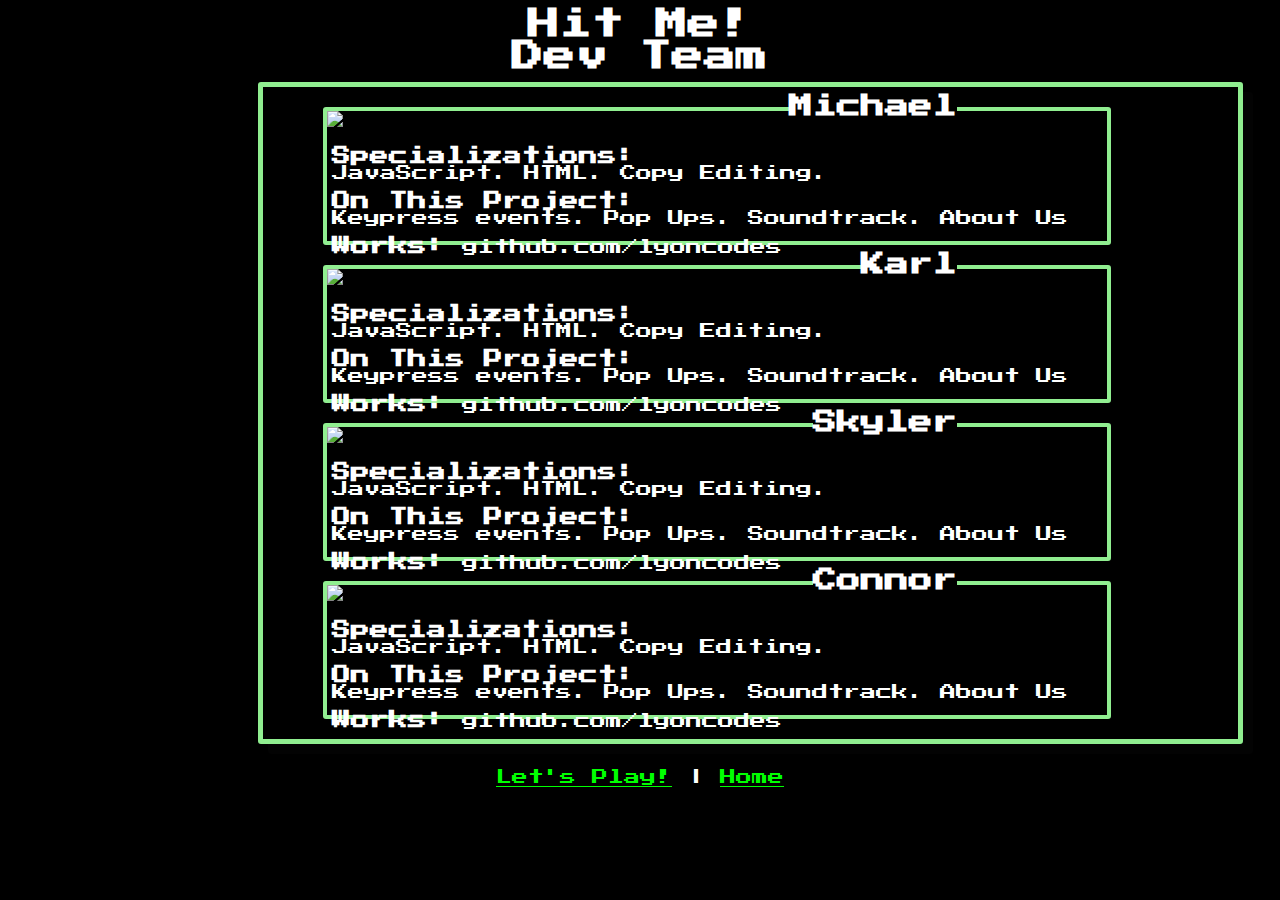
==== aboutUs.html @ 458bcae5 "Weds - EOD, CSS edits to style. Happy Halloween, hope we don't have any merge conflicts. (:O)" ====
<!DOCTYPE html>
<html lang="en">
<head>
  <meta charset="UTF-8">
  <meta name="viewport" content="width=device-width, initial-scale=1.0">
  <meta http-equiv="X-UA-Compatible" content="ie=edge">
  <title>About Hit Me!</title>
  <link rel="stylesheet" href="css/style.css"/>
</head>
<body>
<h1>Hit Me!</h1>
<h1>Dev Team</h1>

<div id = "mainBox">
      <div id = "profile">
          <img id ="portrait1" src = "img/8biticon.jpg">
          <h2 id = "nameDiv">Michael</h2>
      <div id = "specializations">
            <h3>Specializations:</h3>
            <p>JavaScript. HTML. Copy Editing.</p>
      </div>
      <div id = "contributions">
            <h3>On This Project:</h3>
            <p> Keypress events. Pop Ups. Soundtrack. About Us</p>
      </div>
      <div id = "links">
            <h3>Works:</h3>
            <p>github.com/lyoncodes</p>
      </div>
    </div> 

    <div id = "profile">
            <img id ="portrait2" src = "img/8biticon.jpg">
            <h2 id = "nameDiv">Karl</h2>
        <div id = "specializations">
            <h3>Specializations:</h3>
            <p>JavaScript. HTML. Copy Editing.</p>
        </div>
        <div id = "contributions">
            <h3>On This Project:</h3>
            <p> Keypress events. Pop Ups. Soundtrack. About Us</p>
        </div>
        <div id = "links">
            <h3>Works:</h3>
            <p>github.com/lyoncodes</p>
        </div>
    </div>

    <div id = "profile">
            <img id ="portrait3" src = "img/8biticon.jpg">
            <h2 id = "nameDiv">Skyler</h2>
        <div id = "specializations">
            <h3>Specializations:</h3>
            <p>JavaScript. HTML. Copy Editing.</p>
        </div>
        <div id = "contributions">
            <h3>On This Project:</h3>
            <p> Keypress events. Pop Ups. Soundtrack. About Us</p>
        </div>
        <div id = "links">
            <h3>Works:</h3>
            <p>github.com/lyoncodes</p>
        </div>
    </div>
    <div id = "profile">
            <img id ="portrait4" src = "img/8biticon.jpg">
            <h2 id = "nameDiv">Connor</h2>
        <div id = "specializations">
            <h3>Specializations:</h3>
            <p>JavaScript. HTML. Copy Editing.</p>
        </div>
        <div id = "contributions">
            <h3>On This Project:</h3>
            <p> Keypress events. Pop Ups. Soundtrack. About Us</p>
        </div>
        <div id = "links">
            <h3>Works:</h3>
            <p>github.com/lyoncodes</p>
        </div>
    </div>
</div>
<footer>
    <a href="game.html">Let's Play!</a> | <a href="home.html">Home</a>
</footer>
<script src="aboutUs.js"></script>
</body>
</html>
---- css/style.css ----
@import url(reset.css);
@import url('https://fonts.googleapis.com/css?family=Press+Start+2P');

#gameSpace {
	height: 600px;
	width: 960px;
	margin: auto;
	border: 5px solid black;
	background-color: green;
}
#shoe {
	float: right;
	margin: 10px 10px 0 0;
	height: 110px;
	width: 65px;
}
#playerHand {
	float: left;
	margin-top: 340px;
	height: 150px;
	width: 100%;
}
.playingCard {
	display: block;
}
/* POP UP CSS */
#popUpRules {
	float: left;
	margin-top: 10px;
	margin-left: 30px;
	padding: 18px;
    position: relative;
	cursor: pointer;
	border: 5px solid #00ff00;
	color: #00ff00;
    user-select: none;
}

/* The actual popup */
#popUpRules .rulesText {
	visibility: hidden; 
    z-index: 1; 
	background-color: rgba(1,4,4,0.7);
    color: #fff;
	width: 500px;
	line-height: 20px;
    text-align: center;
    border-radius: 1px;
    padding: 10px 10px;
    position: absolute;
    bottom: 150;
    left: 435px;
}

/* Toggle this class - hide and show the popup with visibility key */
#popUpRules .appear {
	visibility: visible;
	animation: fadeIn 1s;
	box-shadow: 10px 10px rgba(5,5,5,0.5);
}
/* Add animation (fade in the popup) */
@-webkit-keyframes fadeIn {
	from {opacity: 0;} 
    to {opacity: 1;}
}

@keyframes fadeIn {
	from {opacity: 0;}
    to {opacity:1 ;}
}
/* About Us Style */
body {
	background: black;
	color: white;
	font-family: 'Press start 2P', monospace, sans-serif; 
}
main {
	margin: auto;
	width: 15%;
}
h1 {
	margin: auto 250px;
	text-align: center;
	color: white;
}

fieldset {
	border: none;
	width: 200px;
	text-align: center;
}

input, option {
	font-family: 'Press start 2P', monospace, sans-serif; 
}
.button{
background-color: #00ff00;
border: none;
padding: 10px;
font-family: 'Press start 2P', monospace, sans-serif; 
}

a:link, a:visited {
	color: #00ff00;
}

footer{
	text-align: center;
}
#disFoot {
	font-size: 10px;
}

#mainBox {
	border: 5px solid lightgreen;
	background-color:black;
	color: white;
	margin: 10px 0px 25px 250px;
	/* height: 600px; */
	width: 975px;
	border-radius: 3px;
	box-shadow: 10px 10px rgba(5, 5, 5, 0.5);
  }

#profile {
	border: 4px solid lightgreen;
	height: 130px;
	width: 780px;
	margin: 20px 110px 20px 60px;
	border-radius: 3px;
	background-color: black;
}
#profile #nameDiv {
	margin: -17px 150px;
    float: right;
    padding: -10px;
    background: black;	
}

/* box content -- three divs stacked inside parent container */
#specializations {
    margin: 5px;
    margin-top: 19px;
    position: relative;
    display: inline-block;
}
#specializations h3 {
	display: inline;
}
#specializations p {
	margin: 0px;
	display: inline-block;
}
#contributions {
	margin: 5px;
	position: relative;
	display: inline-block;
}
#contributions h3 {
	display: inline;
}
#contributions p {
	margin: 0px;
	display: inline-block;
}
#links {
	margin: 5px;
	position: relative;
	display: inline-block;
}
#links h3 {
	display: inline;
}
#links p {
	margin: 0px;
	display: inline-block;
}
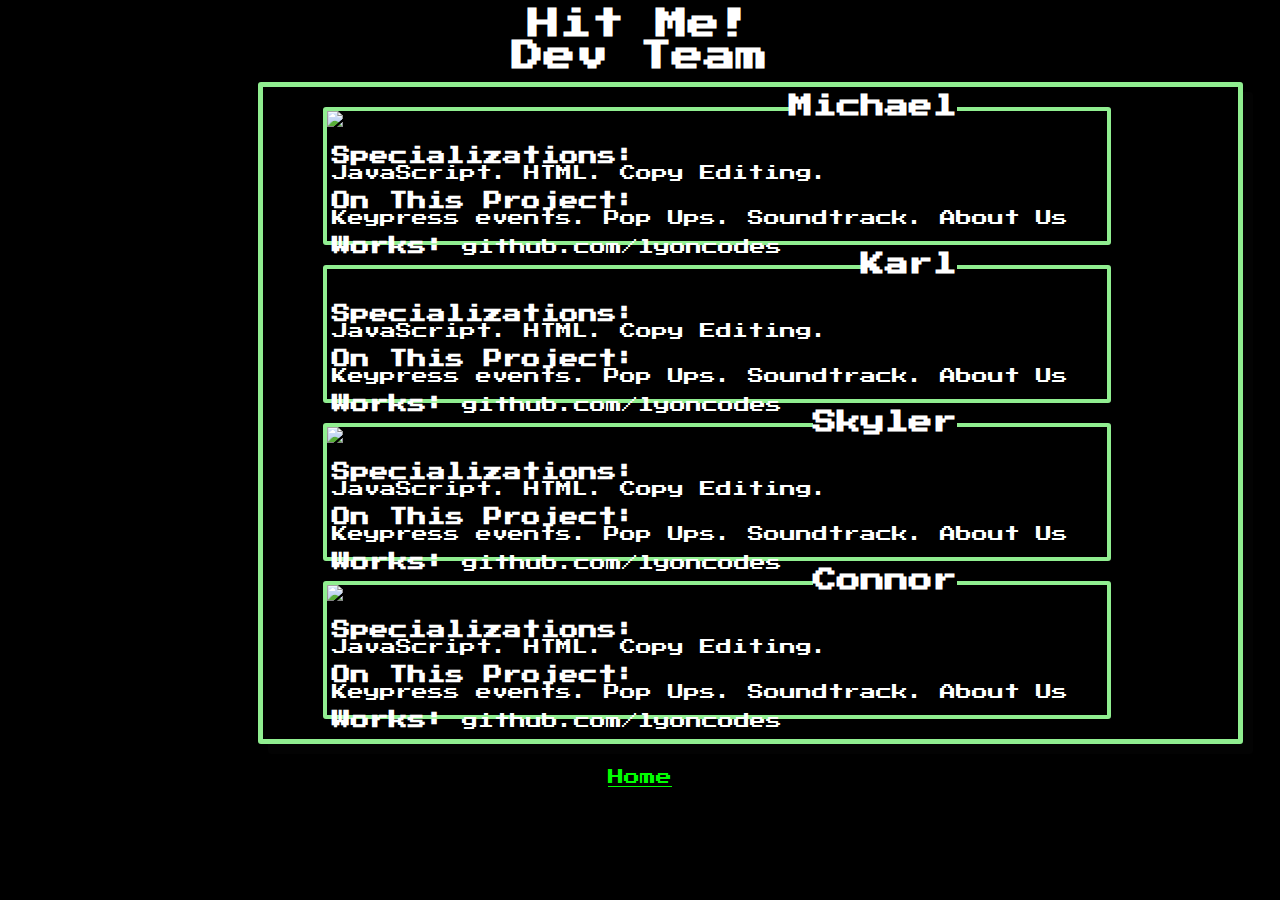
==== commit ba456b7f: "Small AboutMe edits; added megakarl img" ====
--- a/aboutUs.html
+++ b/aboutUs.html
@@ -30,7 +30,7 @@
     </div> 
 
     <div id = "profile">
-            <img id ="portrait2" src = "img/8biticon.jpg">
+            <img id ="portrait2" src = "">
             <h2 id = "nameDiv">Karl</h2>
         <div id = "specializations">
             <h3>Specializations:</h3>
@@ -80,7 +80,7 @@
     </div>
 </div>
 <footer>
-    <a href="game.html">Let's Play!</a> | <a href="home.html">Home</a>
+<a href="home.html">Home</a>
 </footer>
 <script src="aboutUs.js"></script>
 </body>
--- a/css/style.css
+++ b/css/style.css
@@ -94,9 +94,8 @@
 	font-family: 'Press start 2P', monospace, sans-serif; 
 }
 .button{
-background-color: #00ff00;
-border: none;
-padding: 10px;
+padding: 5px; 
+background-color: rgb(68, 184, 68);
 font-family: 'Press start 2P', monospace, sans-serif; 
 }
 
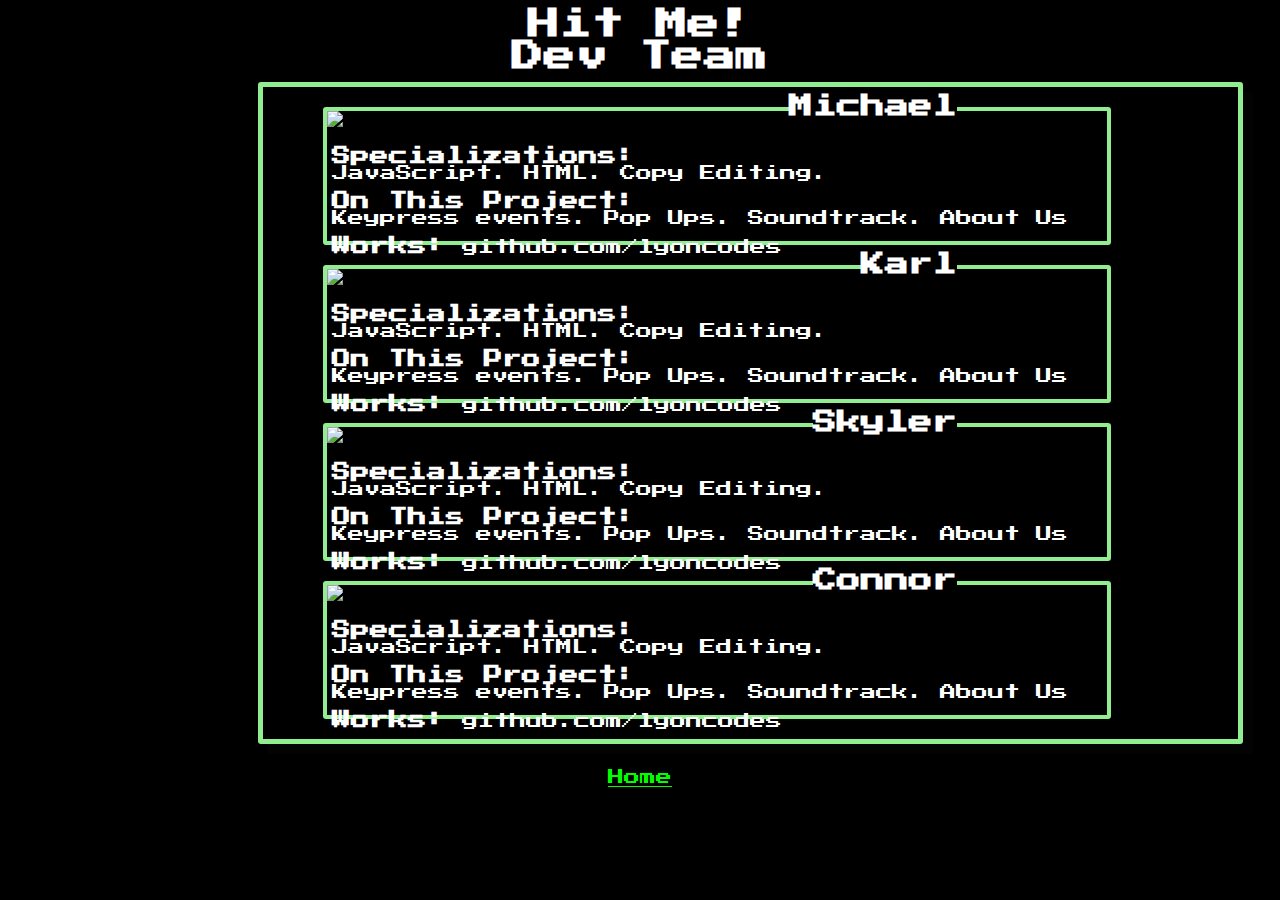
==== commit ed96d9f6: "adding images" ====
--- a/aboutUs.html
+++ b/aboutUs.html
@@ -30,7 +30,7 @@
     </div> 
 
     <div id = "profile">
-            <img id ="portrait2" src = "">
+            <img id ="portrait2" src = "img/8biticon.jpg">
             <h2 id = "nameDiv">Karl</h2>
         <div id = "specializations">
             <h3>Specializations:</h3>
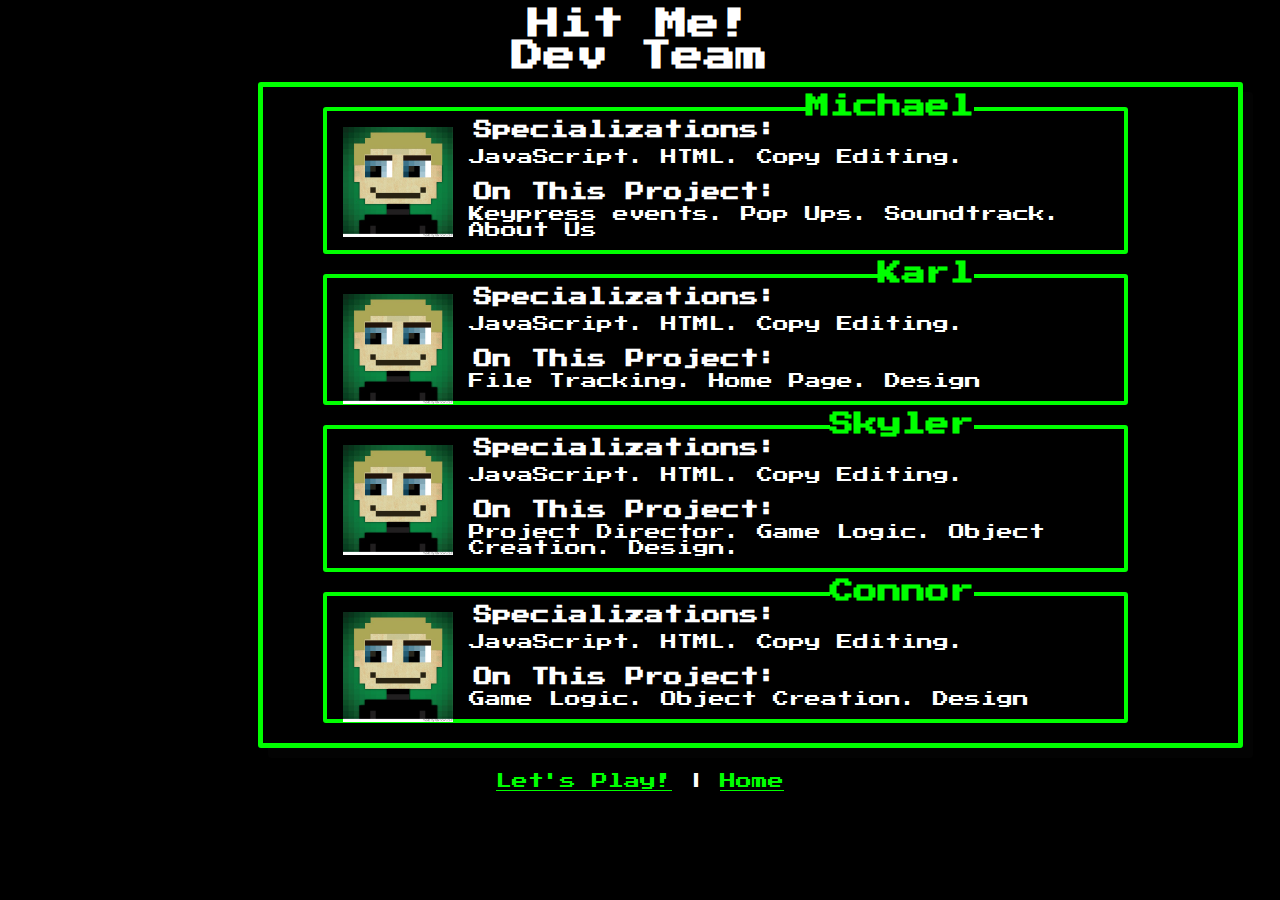
==== commit 432bc05f: "adds audio assets. css. about me." ====
--- a/aboutUs.html
+++ b/aboutUs.html
@@ -13,8 +13,10 @@
 
 <div id = "mainBox">
       <div id = "profile">
-          <img id ="portrait1" src = "img/8biticon.jpg">
+          <img class = "profile" src = "img/michael.jpg">
+          <a href="https://github.com/lyoncodes">
           <h2 id = "nameDiv">Michael</h2>
+          </a>
       <div id = "specializations">
             <h3>Specializations:</h3>
             <p>JavaScript. HTML. Copy Editing.</p>
@@ -23,64 +25,54 @@
             <h3>On This Project:</h3>
             <p> Keypress events. Pop Ups. Soundtrack. About Us</p>
       </div>
-      <div id = "links">
-            <h3>Works:</h3>
-            <p>github.com/lyoncodes</p>
-      </div>
     </div> 
 
     <div id = "profile">
-            <img id ="portrait2" src = "img/8biticon.jpg">
+            <img class = "profile" src = "img/michael.jpg">
+            <a href="https://github.com/polink">
             <h2 id = "nameDiv">Karl</h2>
+            </a>
         <div id = "specializations">
             <h3>Specializations:</h3>
             <p>JavaScript. HTML. Copy Editing.</p>
         </div>
         <div id = "contributions">
             <h3>On This Project:</h3>
-            <p> Keypress events. Pop Ups. Soundtrack. About Us</p>
-        </div>
-        <div id = "links">
-            <h3>Works:</h3>
-            <p>github.com/lyoncodes</p>
+            <p> File Tracking. Home Page. Design</p>
         </div>
     </div>
 
     <div id = "profile">
-            <img id ="portrait3" src = "img/8biticon.jpg">
+            <img class = "profile" src = "img/michael.jpg">
+            <a href = "https://github.com/SkylerBurger">
             <h2 id = "nameDiv">Skyler</h2>
+            </a>
         <div id = "specializations">
             <h3>Specializations:</h3>
             <p>JavaScript. HTML. Copy Editing.</p>
         </div>
         <div id = "contributions">
             <h3>On This Project:</h3>
-            <p> Keypress events. Pop Ups. Soundtrack. About Us</p>
-        </div>
-        <div id = "links">
-            <h3>Works:</h3>
-            <p>github.com/lyoncodes</p>
+            <p> Project Director. Game Logic. Object Creation. Design.</p>
         </div>
     </div>
     <div id = "profile">
-            <img id ="portrait4" src = "img/8biticon.jpg">
+            <img class = "profile" src = "img/michael.jpg">
+            <a href = "https://github.com/consihon">
             <h2 id = "nameDiv">Connor</h2>
-        <div id = "specializations">
+            </a>
+            <div id = "specializations">
             <h3>Specializations:</h3>
             <p>JavaScript. HTML. Copy Editing.</p>
         </div>
         <div id = "contributions">
             <h3>On This Project:</h3>
-            <p> Keypress events. Pop Ups. Soundtrack. About Us</p>
-        </div>
-        <div id = "links">
-            <h3>Works:</h3>
-            <p>github.com/lyoncodes</p>
+            <p> Game Logic. Object Creation. Design</p>
         </div>
     </div>
 </div>
 <footer>
-<a href="home.html">Home</a>
+    <a href="game.html">Let's Play!</a> | <a href="home.html">Home</a>
 </footer>
 <script src="aboutUs.js"></script>
 </body>
--- a/css/style.css
+++ b/css/style.css
@@ -27,13 +27,13 @@
 #popUpRules {
 	float: left;
 	margin-top: 10px;
-	margin-left: 30px;
-	padding: 18px;
+	margin-left: 16px;
+	padding: 14px;
     position: relative;
 	cursor: pointer;
 	border: 5px solid #00ff00;
 	color: #00ff00;
-    user-select: none;
+    /* user-select: none; */
 }
 
 /* The actual popup */
@@ -43,6 +43,8 @@
 	background-color: rgba(1,4,4,0.7);
     color: #fff;
 	width: 500px;
+	height: 465px;
+	overflow: scroll;
 	line-height: 20px;
     text-align: center;
     border-radius: 1px;
@@ -94,8 +96,9 @@
 	font-family: 'Press start 2P', monospace, sans-serif; 
 }
 .button{
-padding: 5px; 
-background-color: rgb(68, 184, 68);
+background-color: #00ff00;
+border: none;
+padding: 10px;
 font-family: 'Press start 2P', monospace, sans-serif; 
 }
 
@@ -111,7 +114,7 @@
 }
 
 #mainBox {
-	border: 5px solid lightgreen;
+	border: 5px solid #00ff00;
 	background-color:black;
 	color: white;
 	margin: 10px 0px 25px 250px;
@@ -122,9 +125,7 @@
   }
 
 #profile {
-	border: 4px solid lightgreen;
-	height: 130px;
-	width: 780px;
+	border: 4px solid #00ff00;
 	margin: 20px 110px 20px 60px;
 	border-radius: 3px;
 	background-color: black;
@@ -138,29 +139,30 @@
 
 /* box content -- three divs stacked inside parent container */
 #specializations {
-    margin: 5px;
-    margin-top: 19px;
+    margin: 9px;
     position: relative;
-    display: inline-block;
 }
 #specializations h3 {
 	display: inline;
+	margin: 5px;
 }
 #specializations p {
-	margin: 0px;
-	display: inline-block;
+	margin: 5px;
+	padding: 5px;
+	/* display: inline-block; */
 }
 #contributions {
-	margin: 5px;
+	margin: 12px;
 	position: relative;
-	display: inline-block;
+	/* display: inline-block; */
 }
 #contributions h3 {
 	display: inline;
+	margin: 5px;
 }
 #contributions p {
-	margin: 0px;
-	display: inline-block;
+	margin: 5px;
+	/* display: inline-block; */
 }
 #links {
 	margin: 5px;
@@ -171,6 +173,5 @@
 	display: inline;
 }
 #links p {
-	margin: 0px;
-	display: inline-block;
+    margin: 0px 0px 0px 125px;
 }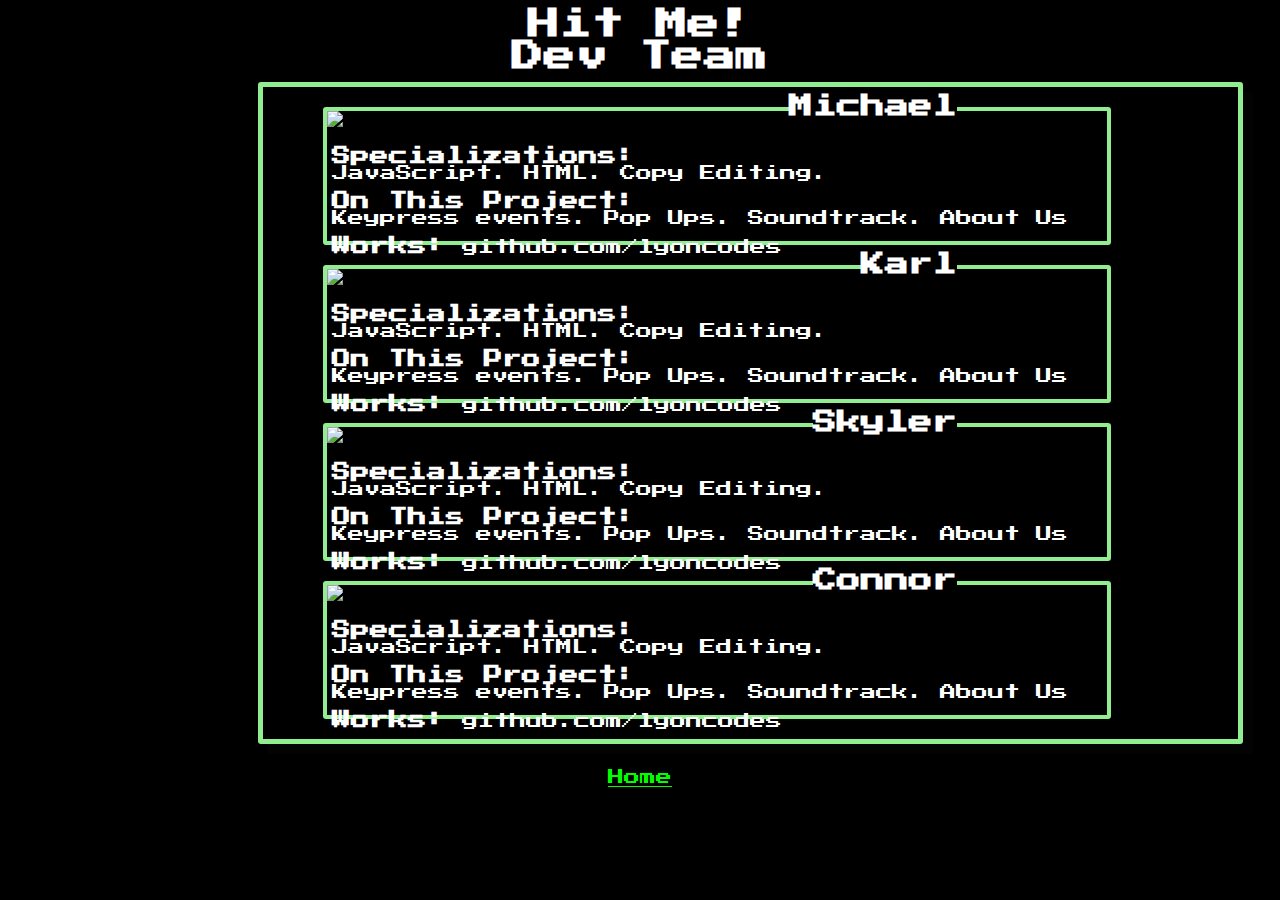
==== commit d308cb59: "Merge pull request #59 from hit-me-201n12/Thu-AboutMe" ====
--- a/aboutUs.html
+++ b/aboutUs.html
@@ -13,10 +13,8 @@
 
 <div id = "mainBox">
       <div id = "profile">
-          <img class = "profile" src = "img/michael.jpg">
-          <a href="https://github.com/lyoncodes">
+          <img id ="portrait1" src = "img/8biticon.jpg">
           <h2 id = "nameDiv">Michael</h2>
-          </a>
       <div id = "specializations">
             <h3>Specializations:</h3>
             <p>JavaScript. HTML. Copy Editing.</p>
@@ -25,54 +23,64 @@
             <h3>On This Project:</h3>
             <p> Keypress events. Pop Ups. Soundtrack. About Us</p>
       </div>
+      <div id = "links">
+            <h3>Works:</h3>
+            <p>github.com/lyoncodes</p>
+      </div>
     </div> 
 
     <div id = "profile">
-            <img class = "profile" src = "img/michael.jpg">
-            <a href="https://github.com/polink">
+            <img id ="portrait2" src = "img/8biticon.jpg">
             <h2 id = "nameDiv">Karl</h2>
-            </a>
         <div id = "specializations">
             <h3>Specializations:</h3>
             <p>JavaScript. HTML. Copy Editing.</p>
         </div>
         <div id = "contributions">
             <h3>On This Project:</h3>
-            <p> File Tracking. Home Page. Design</p>
+            <p> Keypress events. Pop Ups. Soundtrack. About Us</p>
+        </div>
+        <div id = "links">
+            <h3>Works:</h3>
+            <p>github.com/lyoncodes</p>
         </div>
     </div>
 
     <div id = "profile">
-            <img class = "profile" src = "img/michael.jpg">
-            <a href = "https://github.com/SkylerBurger">
+            <img id ="portrait3" src = "img/8biticon.jpg">
             <h2 id = "nameDiv">Skyler</h2>
-            </a>
         <div id = "specializations">
             <h3>Specializations:</h3>
             <p>JavaScript. HTML. Copy Editing.</p>
         </div>
         <div id = "contributions">
             <h3>On This Project:</h3>
-            <p> Project Director. Game Logic. Object Creation. Design.</p>
+            <p> Keypress events. Pop Ups. Soundtrack. About Us</p>
+        </div>
+        <div id = "links">
+            <h3>Works:</h3>
+            <p>github.com/lyoncodes</p>
         </div>
     </div>
     <div id = "profile">
-            <img class = "profile" src = "img/michael.jpg">
-            <a href = "https://github.com/consihon">
+            <img id ="portrait4" src = "img/8biticon.jpg">
             <h2 id = "nameDiv">Connor</h2>
-            </a>
-            <div id = "specializations">
+        <div id = "specializations">
             <h3>Specializations:</h3>
             <p>JavaScript. HTML. Copy Editing.</p>
         </div>
         <div id = "contributions">
             <h3>On This Project:</h3>
-            <p> Game Logic. Object Creation. Design</p>
+            <p> Keypress events. Pop Ups. Soundtrack. About Us</p>
+        </div>
+        <div id = "links">
+            <h3>Works:</h3>
+            <p>github.com/lyoncodes</p>
         </div>
     </div>
 </div>
 <footer>
-    <a href="game.html">Let's Play!</a> | <a href="home.html">Home</a>
+<a href="home.html">Home</a>
 </footer>
 <script src="aboutUs.js"></script>
 </body>
--- a/css/style.css
+++ b/css/style.css
@@ -27,13 +27,13 @@
 #popUpRules {
 	float: left;
 	margin-top: 10px;
-	margin-left: 16px;
-	padding: 14px;
+	margin-left: 30px;
+	padding: 18px;
     position: relative;
 	cursor: pointer;
 	border: 5px solid #00ff00;
 	color: #00ff00;
-    /* user-select: none; */
+    user-select: none;
 }
 
 /* The actual popup */
@@ -43,8 +43,6 @@
 	background-color: rgba(1,4,4,0.7);
     color: #fff;
 	width: 500px;
-	height: 465px;
-	overflow: scroll;
 	line-height: 20px;
     text-align: center;
     border-radius: 1px;
@@ -96,9 +94,8 @@
 	font-family: 'Press start 2P', monospace, sans-serif; 
 }
 .button{
-background-color: #00ff00;
-border: none;
-padding: 10px;
+padding: 5px; 
+background-color: rgb(68, 184, 68);
 font-family: 'Press start 2P', monospace, sans-serif; 
 }
 
@@ -114,7 +111,7 @@
 }
 
 #mainBox {
-	border: 5px solid #00ff00;
+	border: 5px solid lightgreen;
 	background-color:black;
 	color: white;
 	margin: 10px 0px 25px 250px;
@@ -125,7 +122,9 @@
   }
 
 #profile {
-	border: 4px solid #00ff00;
+	border: 4px solid lightgreen;
+	height: 130px;
+	width: 780px;
 	margin: 20px 110px 20px 60px;
 	border-radius: 3px;
 	background-color: black;
@@ -139,30 +138,29 @@
 
 /* box content -- three divs stacked inside parent container */
 #specializations {
-    margin: 9px;
+    margin: 5px;
+    margin-top: 19px;
     position: relative;
+    display: inline-block;
 }
 #specializations h3 {
 	display: inline;
-	margin: 5px;
 }
 #specializations p {
-	margin: 5px;
-	padding: 5px;
-	/* display: inline-block; */
+	margin: 0px;
+	display: inline-block;
 }
 #contributions {
-	margin: 12px;
+	margin: 5px;
 	position: relative;
-	/* display: inline-block; */
+	display: inline-block;
 }
 #contributions h3 {
 	display: inline;
-	margin: 5px;
 }
 #contributions p {
-	margin: 5px;
-	/* display: inline-block; */
+	margin: 0px;
+	display: inline-block;
 }
 #links {
 	margin: 5px;
@@ -173,5 +171,6 @@
 	display: inline;
 }
 #links p {
-    margin: 0px 0px 0px 125px;
+	margin: 0px;
+	display: inline-block;
 }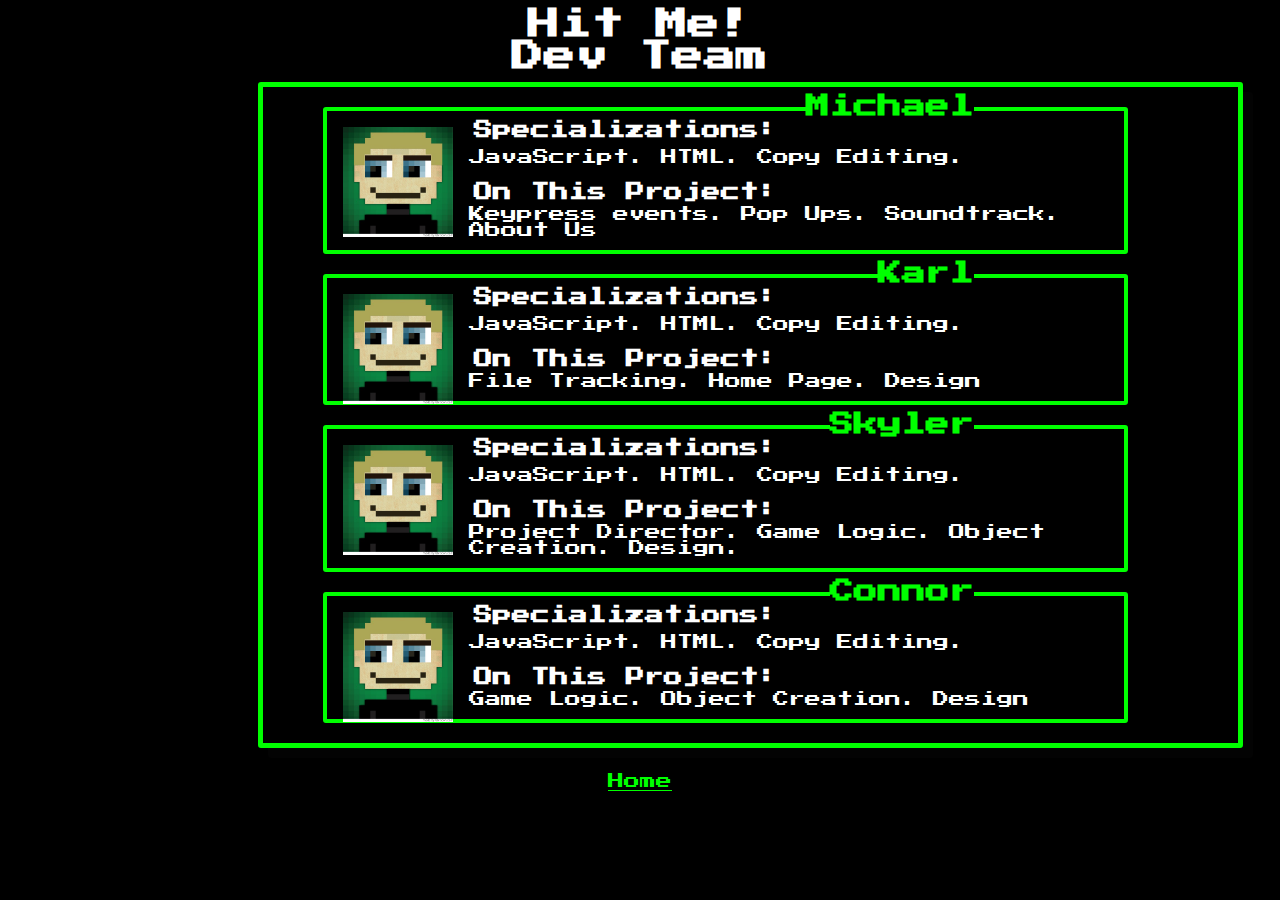
==== commit e9a19e8d: "Merge pull request #60 from hit-me-201n12/stylesAndSounds" ====
--- a/aboutUs.html
+++ b/aboutUs.html
@@ -13,8 +13,10 @@
 
 <div id = "mainBox">
       <div id = "profile">
-          <img id ="portrait1" src = "img/8biticon.jpg">
+          <img class = "profile" src = "img/michael.jpg">
+          <a href="https://github.com/lyoncodes">
           <h2 id = "nameDiv">Michael</h2>
+          </a>
       <div id = "specializations">
             <h3>Specializations:</h3>
             <p>JavaScript. HTML. Copy Editing.</p>
@@ -23,59 +25,49 @@
             <h3>On This Project:</h3>
             <p> Keypress events. Pop Ups. Soundtrack. About Us</p>
       </div>
-      <div id = "links">
-            <h3>Works:</h3>
-            <p>github.com/lyoncodes</p>
-      </div>
     </div> 
 
     <div id = "profile">
-            <img id ="portrait2" src = "img/8biticon.jpg">
+            <img class = "profile" src = "img/michael.jpg">
+            <a href="https://github.com/polink">
             <h2 id = "nameDiv">Karl</h2>
+            </a>
         <div id = "specializations">
             <h3>Specializations:</h3>
             <p>JavaScript. HTML. Copy Editing.</p>
         </div>
         <div id = "contributions">
             <h3>On This Project:</h3>
-            <p> Keypress events. Pop Ups. Soundtrack. About Us</p>
-        </div>
-        <div id = "links">
-            <h3>Works:</h3>
-            <p>github.com/lyoncodes</p>
+            <p> File Tracking. Home Page. Design</p>
         </div>
     </div>
 
     <div id = "profile">
-            <img id ="portrait3" src = "img/8biticon.jpg">
+            <img class = "profile" src = "img/michael.jpg">
+            <a href = "https://github.com/SkylerBurger">
             <h2 id = "nameDiv">Skyler</h2>
+            </a>
         <div id = "specializations">
             <h3>Specializations:</h3>
             <p>JavaScript. HTML. Copy Editing.</p>
         </div>
         <div id = "contributions">
             <h3>On This Project:</h3>
-            <p> Keypress events. Pop Ups. Soundtrack. About Us</p>
-        </div>
-        <div id = "links">
-            <h3>Works:</h3>
-            <p>github.com/lyoncodes</p>
+            <p> Project Director. Game Logic. Object Creation. Design.</p>
         </div>
     </div>
     <div id = "profile">
-            <img id ="portrait4" src = "img/8biticon.jpg">
+            <img class = "profile" src = "img/michael.jpg">
+            <a href = "https://github.com/consihon">
             <h2 id = "nameDiv">Connor</h2>
-        <div id = "specializations">
+            </a>
+            <div id = "specializations">
             <h3>Specializations:</h3>
             <p>JavaScript. HTML. Copy Editing.</p>
         </div>
         <div id = "contributions">
             <h3>On This Project:</h3>
-            <p> Keypress events. Pop Ups. Soundtrack. About Us</p>
-        </div>
-        <div id = "links">
-            <h3>Works:</h3>
-            <p>github.com/lyoncodes</p>
+            <p> Game Logic. Object Creation. Design</p>
         </div>
     </div>
 </div>
--- a/css/style.css
+++ b/css/style.css
@@ -27,13 +27,13 @@
 #popUpRules {
 	float: left;
 	margin-top: 10px;
-	margin-left: 30px;
-	padding: 18px;
+	margin-left: 16px;
+	padding: 14px;
     position: relative;
 	cursor: pointer;
 	border: 5px solid #00ff00;
 	color: #00ff00;
-    user-select: none;
+    /* user-select: none; */
 }
 
 /* The actual popup */
@@ -43,6 +43,8 @@
 	background-color: rgba(1,4,4,0.7);
     color: #fff;
 	width: 500px;
+	height: 465px;
+	overflow: scroll;
 	line-height: 20px;
     text-align: center;
     border-radius: 1px;
@@ -111,7 +113,7 @@
 }
 
 #mainBox {
-	border: 5px solid lightgreen;
+	border: 5px solid #00ff00;
 	background-color:black;
 	color: white;
 	margin: 10px 0px 25px 250px;
@@ -122,9 +124,7 @@
   }
 
 #profile {
-	border: 4px solid lightgreen;
-	height: 130px;
-	width: 780px;
+	border: 4px solid #00ff00;
 	margin: 20px 110px 20px 60px;
 	border-radius: 3px;
 	background-color: black;
@@ -138,29 +138,30 @@
 
 /* box content -- three divs stacked inside parent container */
 #specializations {
-    margin: 5px;
-    margin-top: 19px;
+    margin: 9px;
     position: relative;
-    display: inline-block;
 }
 #specializations h3 {
 	display: inline;
+	margin: 5px;
 }
 #specializations p {
-	margin: 0px;
-	display: inline-block;
+	margin: 5px;
+	padding: 5px;
+	/* display: inline-block; */
 }
 #contributions {
-	margin: 5px;
+	margin: 12px;
 	position: relative;
-	display: inline-block;
+	/* display: inline-block; */
 }
 #contributions h3 {
 	display: inline;
+	margin: 5px;
 }
 #contributions p {
-	margin: 0px;
-	display: inline-block;
+	margin: 5px;
+	/* display: inline-block; */
 }
 #links {
 	margin: 5px;
@@ -171,6 +172,5 @@
 	display: inline;
 }
 #links p {
-	margin: 0px;
-	display: inline-block;
+    margin: 0px 0px 0px 125px;
 }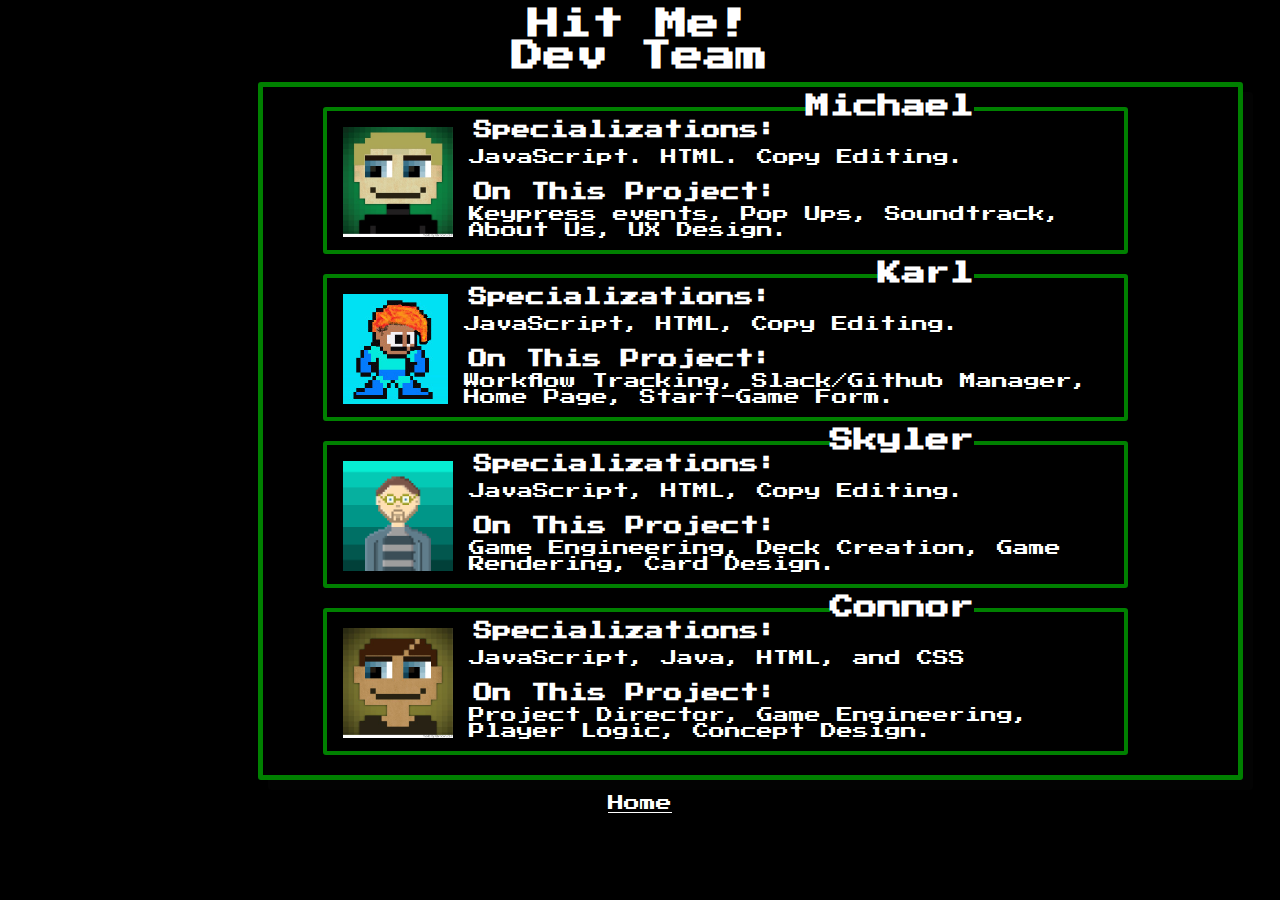
==== commit 6a6aa4d8: "fringe gamebugs, about us, and homepage edits." ====
--- a/aboutUs.html
+++ b/aboutUs.html
@@ -23,51 +23,51 @@
       </div>
       <div id = "contributions">
             <h3>On This Project:</h3>
-            <p> Keypress events. Pop Ups. Soundtrack. About Us</p>
+            <p> Keypress events, Pop Ups, Soundtrack, About Us, UX Design.</p>
       </div>
     </div> 
 
     <div id = "profile">
-            <img class = "profile" src = "img/michael.jpg">
+            <img class = "profile" src = "img/megakarl.jpg">
             <a href="https://github.com/polink">
             <h2 id = "nameDiv">Karl</h2>
             </a>
         <div id = "specializations">
             <h3>Specializations:</h3>
-            <p>JavaScript. HTML. Copy Editing.</p>
+            <p>JavaScript, HTML, Copy Editing.</p>
         </div>
         <div id = "contributions">
             <h3>On This Project:</h3>
-            <p> File Tracking. Home Page. Design</p>
+            <p> Workflow Tracking, Slack/Github Manager, Home Page, Start-Game Form.</p>
         </div>
     </div>
 
     <div id = "profile">
-            <img class = "profile" src = "img/michael.jpg">
+            <img class = "profile" src = "img/skyler.png">
             <a href = "https://github.com/SkylerBurger">
             <h2 id = "nameDiv">Skyler</h2>
             </a>
         <div id = "specializations">
             <h3>Specializations:</h3>
-            <p>JavaScript. HTML. Copy Editing.</p>
+            <p>JavaScript, HTML, Copy Editing.</p>
         </div>
         <div id = "contributions">
             <h3>On This Project:</h3>
-            <p> Project Director. Game Logic. Object Creation. Design.</p>
+            <p> Game Engineering, Deck Creation, Game Rendering, Card Design.</p>
         </div>
     </div>
     <div id = "profile">
-            <img class = "profile" src = "img/michael.jpg">
+            <img class = "profile" src = "img/connor.jpg">
             <a href = "https://github.com/consihon">
             <h2 id = "nameDiv">Connor</h2>
             </a>
             <div id = "specializations">
             <h3>Specializations:</h3>
-            <p>JavaScript. HTML. Copy Editing.</p>
+            <p>JavaScript, Java, HTML, and CSS</p>
         </div>
         <div id = "contributions">
             <h3>On This Project:</h3>
-            <p> Game Logic. Object Creation. Design</p>
+            <p> Project Director, Game Engineering, Player Logic, Concept Design.</p>
         </div>
     </div>
 </div>
--- a/css/style.css
+++ b/css/style.css
@@ -31,8 +31,8 @@
 	padding: 14px;
     position: relative;
 	cursor: pointer;
-	border: 5px solid #00ff00;
-	color: #00ff00;
+	border: 5px solid green;
+	color: green;
     /* user-select: none; */
 }
 
@@ -44,12 +44,12 @@
     color: #fff;
 	width: 500px;
 	height: 465px;
-	overflow: scroll;
+	overflow-y: scroll;
 	line-height: 20px;
     text-align: center;
     border-radius: 1px;
     padding: 10px 10px;
-    position: absolute;
+	position: absolute;
     bottom: 150;
     left: 435px;
 }
@@ -102,7 +102,7 @@
 }
 
 a:link, a:visited {
-	color: #00ff00;
+	color:white;
 }
 
 footer{
@@ -113,7 +113,7 @@
 }
 
 #mainBox {
-	border: 5px solid #00ff00;
+	border: 5px solid green;
 	background-color:black;
 	color: white;
 	margin: 10px 0px 25px 250px;
@@ -121,10 +121,11 @@
 	width: 975px;
 	border-radius: 3px;
 	box-shadow: 10px 10px rgba(5, 5, 5, 0.5);
+	margin-bottom: 0px;
   }
 
 #profile {
-	border: 4px solid #00ff00;
+	border: 4px solid green;
 	margin: 20px 110px 20px 60px;
 	border-radius: 3px;
 	background-color: black;
@@ -173,4 +174,20 @@
 }
 #links p {
     margin: 0px 0px 0px 125px;
+}
+
+#homeHead{
+	margin-top:85px;
+}
+
+footer{
+	margin-top:15px;
+}
+
+#homePic{
+	margin-top:20px;
+}
+
+#hau{
+	margin-top:5px;
 }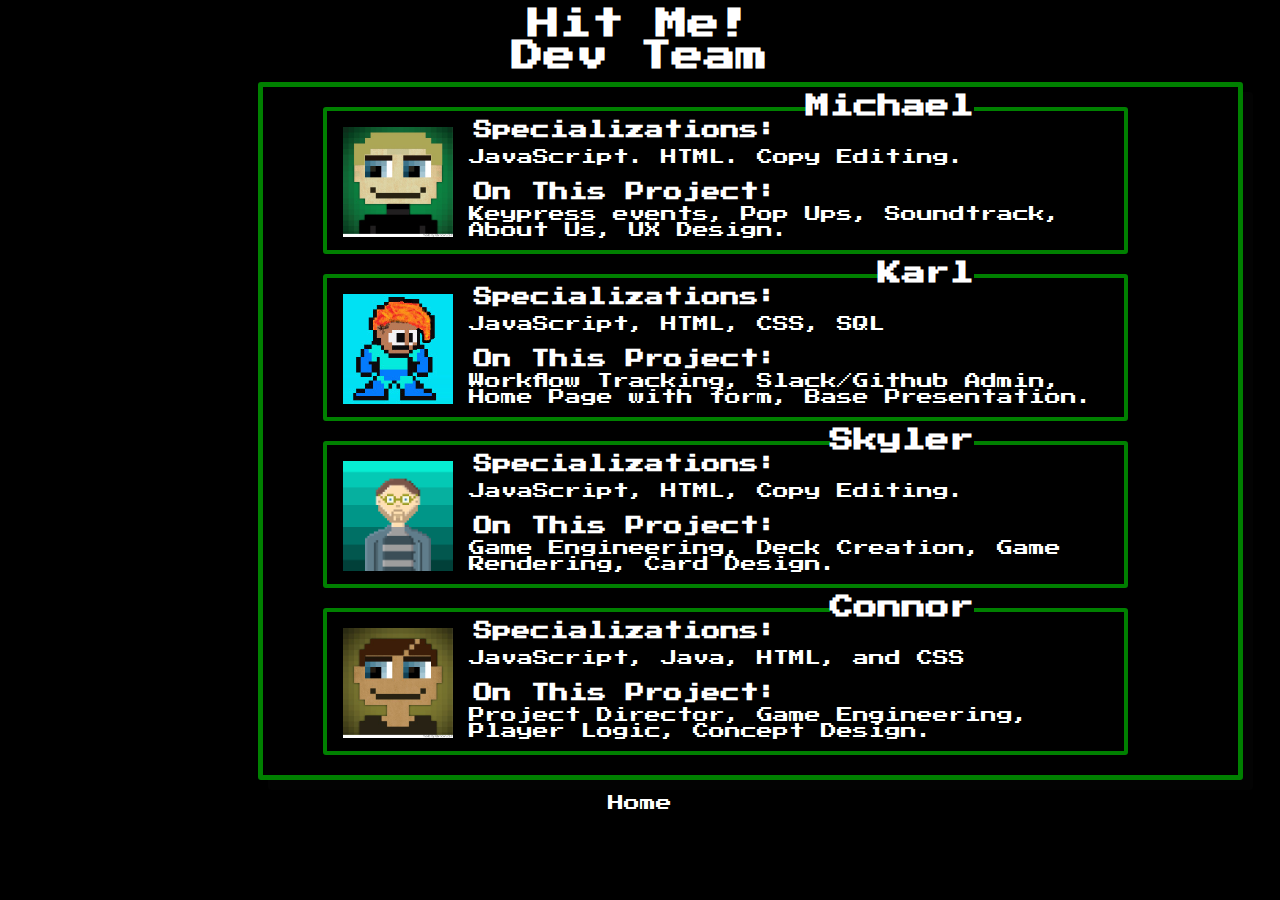
==== commit 7187f330: "About Us hover complete! Onclick image and titles go to our gits." ====
--- a/aboutUs.html
+++ b/aboutUs.html
@@ -13,10 +13,9 @@
 
 <div id = "mainBox">
       <div id = "profile">
-          <img class = "profile" src = "img/michael.jpg">
-          <a href="https://github.com/lyoncodes">
-          <h2 id = "nameDiv">Michael</h2>
-          </a>
+            <a href="https://github.com/lyoncodes"><img id = "mike" class = "profile" src = "img/michael.jpg">
+          <h2 id = "nameDiv">Michael</a>
+        </h2>  
       <div id = "specializations">
             <h3>Specializations:</h3>
             <p>JavaScript. HTML. Copy Editing.</p>
@@ -28,25 +27,25 @@
     </div> 
 
     <div id = "profile">
-            <img class = "profile" src = "img/megakarl.jpg">
             <a href="https://github.com/polink">
-            <h2 id = "nameDiv">Karl</h2>
-            </a>
+                <img id = "karl" class = "profile" src = "img/megakarl.jpg">
+            <h2 id = "nameDiv">Karl</a>
+            </h2>
         <div id = "specializations">
             <h3>Specializations:</h3>
-            <p>JavaScript, HTML, Copy Editing.</p>
+            <p>JavaScript, HTML, CSS, SQL</p>
         </div>
         <div id = "contributions">
             <h3>On This Project:</h3>
-            <p> Workflow Tracking, Slack/Github Manager, Home Page, Start-Game Form.</p>
+            <p> Workflow Tracking, Slack/Github Admin, Home Page with form, Base Presentation.</p>
         </div>
     </div>
 
     <div id = "profile">
-            <img class = "profile" src = "img/skyler.png">
             <a href = "https://github.com/SkylerBurger">
-            <h2 id = "nameDiv">Skyler</h2>
-            </a>
+                <img id = "skyler" class = "profile" src = "img/skyler.png">
+            <h2 id = "nameDiv">Skyler</a>
+            </h2>
         <div id = "specializations">
             <h3>Specializations:</h3>
             <p>JavaScript, HTML, Copy Editing.</p>
@@ -57,10 +56,10 @@
         </div>
     </div>
     <div id = "profile">
-            <img class = "profile" src = "img/connor.jpg">
             <a href = "https://github.com/consihon">
-            <h2 id = "nameDiv">Connor</h2>
-            </a>
+                <img id = "connor" class = "profile" src = "img/connor.jpg">
+            <h2 id = "nameDiv">Connor</a>
+            </h2>
             <div id = "specializations">
             <h3>Specializations:</h3>
             <p>JavaScript, Java, HTML, and CSS</p>
--- a/css/style.css
+++ b/css/style.css
@@ -96,14 +96,34 @@
 	font-family: 'Press start 2P', monospace, sans-serif; 
 }
 .button{
-padding: 5px; 
-background-color: rgb(68, 184, 68);
-font-family: 'Press start 2P', monospace, sans-serif; 
-}
-
-a:link, a:visited {
+	background-color: rgb(68, 184, 68);
+	font-family: 'Press start 2P', monospace, sans-serif; 
+	padding: 5px; 
+}
+
+a:link, a:visited{
 	color:white;
-}
+	text-decoration: none;
+}
+
+/* image hovers for real pics! */
+#mike:hover{
+	content: url(../img/michael.png);
+	z-index: 50;
+}
+#karl:hover{
+	content: url(../img/karl.jpg);
+	z-index:50;
+}
+#skyler:hover{
+	content: url(../img/skyler1.png);
+	z-index:50;
+}
+#connor:hover{
+	content: url(../img/connor.png);
+	z-index:50;
+}
+
 
 footer{
 	text-align: center;
@@ -134,8 +154,11 @@
 	margin: -17px 150px;
     float: right;
     padding: -10px;
-    background: black;	
-}
+	background: black;	
+}
+/* #nameDiv{
+	color: mediumblue;
+} */
 
 /* box content -- three divs stacked inside parent container */
 #specializations {
